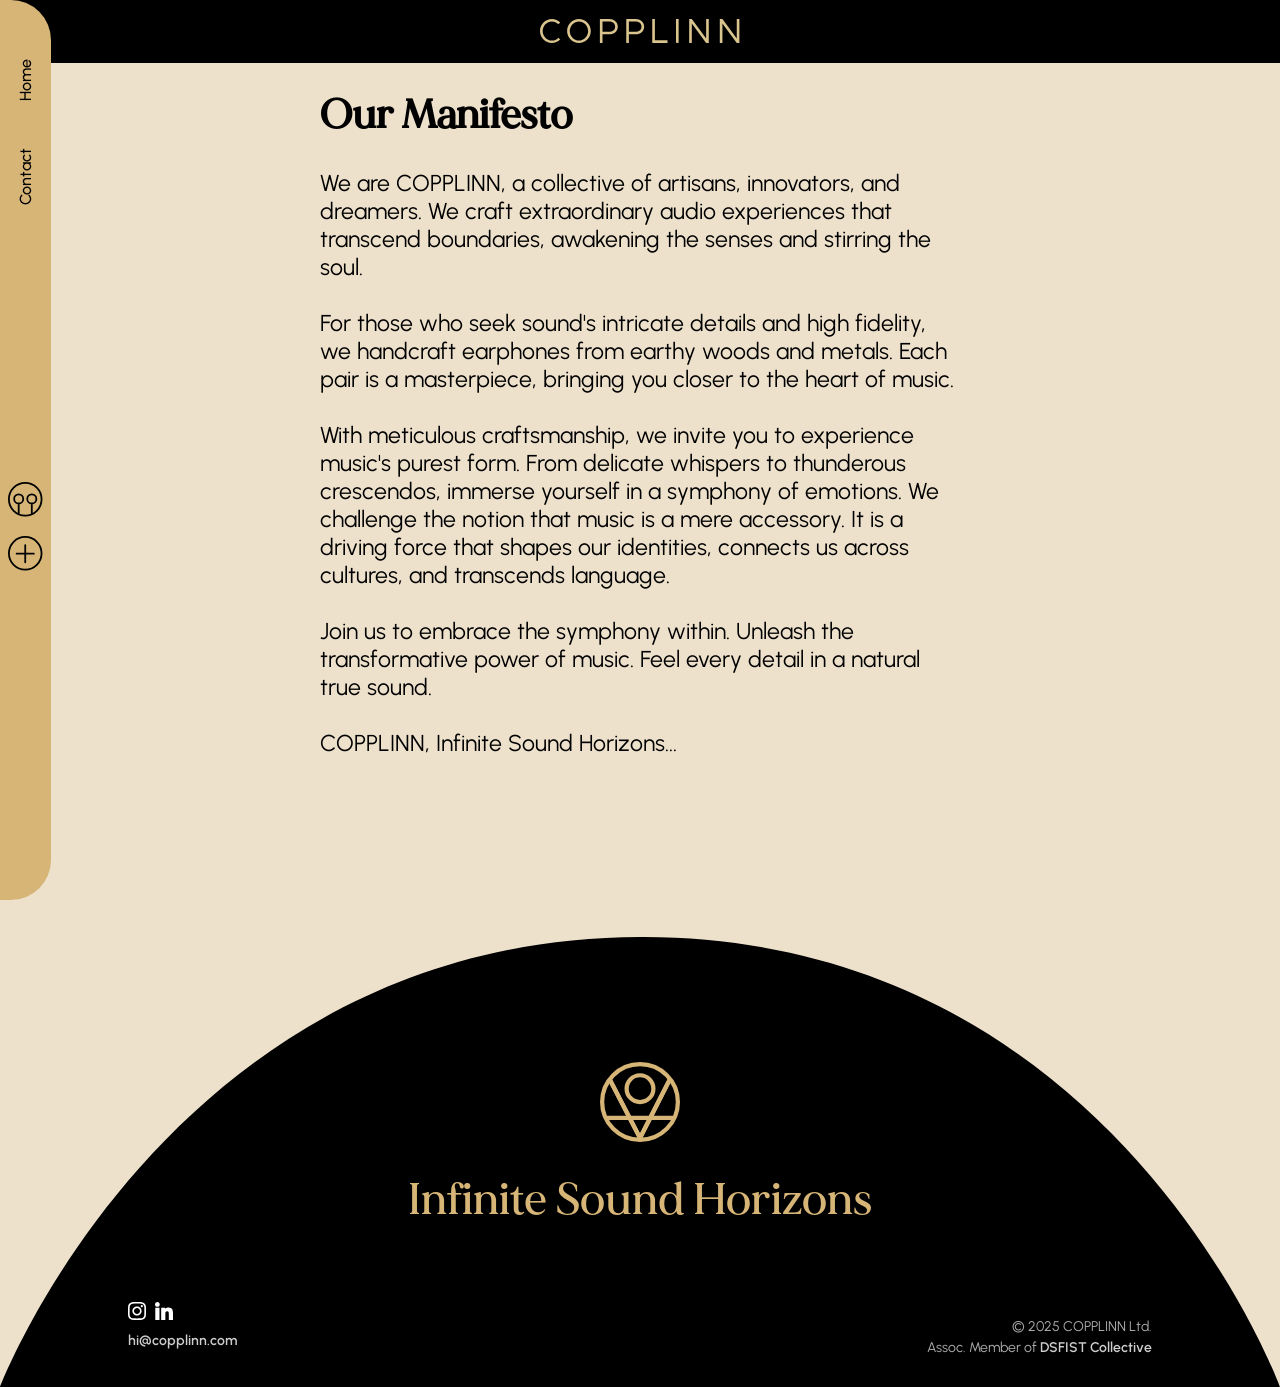
==== about.html @ 2f1139f0 "About Page Added" ====
<!DOCTYPE html>
<html lang="en">
<head>
    <meta charset="UTF-8">
    <meta http-equiv="X-UA-Compatible" content="IE=edge">
    <meta name="viewport" content="width=device-width, initial-scale=1.0">
    <meta name='copyright' content='COPPLINN'>
    <meta name='language' content='EN'>
    <meta name='robots' content='index,follow'>
    <meta name='reply-to' content='hi@copplinn.com'>
    <meta name='coverage' content='Worldwide'>
    <meta name='distribution' content='Global'>
    <!-- Primary Meta Tags -->
    <title>About | COPPLINN</title>
    <meta name="title" content="About | COPPLINN">
    <meta name="description" content="We redefine sound by blending artisanal craftsmanship with cutting-edge technology. From hand-picked materials to precision engineering, every piece tells a story of passion, emotion, and timeless design.">
    <link rel="stylesheet" href="style.css">    
    <link rel="shortcut icon" href="media/icon.ico" type="image/x-icon">
</head>
<body>
    <nav>
        <a href="index.html">
            <img src="media/copplinn.svg" alt="Copplinn Logo">
        </a>
    </nav>

    <button class="menu-button" onclick="toggleSidebar()">
        <svg id="menu-icon" width="46" height="23" viewBox="0 0 36 13" fill="none" xmlns="http://www.w3.org/2000/svg">
            <line x1="1.5" y1="1.5" x2="44.5" y2="1.5" stroke="white" stroke-width="3" stroke-linecap="round"/>
            <line x1="13.5" y1="11.5" x2="44.5" y2="11.5" stroke="white" stroke-width="3" stroke-linecap="round"/>
            <line x1="6.5" y1="21.5" x2="44.5" y2="21.5" stroke="white" stroke-width="3" stroke-linecap="round"/>
        </svg>            
        <svg id="close-icon" width="35" height="30" viewBox="0 0 35 30" fill="none" style="display: none;" xmlns="http://www.w3.org/2000/svg">
            <line x1="2.18489" y1="27.241" x2="31.2946" y2="2.81507" stroke="white" stroke-width="3" stroke-linecap="round"/>
            <line x1="1.5" y1="-1.5" x2="39.5" y2="-1.5" transform="matrix(0.766044 0.642788 0.642788 -0.766044 3 0)" stroke="white" stroke-width="3" stroke-linecap="round"/>
        </svg> 
    </button>
    <div class="sidebar" id="sidebar">
        <div>
        <a class="rotateLeft" href="index.html">Home</a>
        <br><br>
        <a class="rotateLeft" href="#footer">Contact</a>
        </div>
        <div>
            <a href="#alula">
                <svg width="35" height="35" viewBox="0 0 235 235" fill="none" xmlns="http://www.w3.org/2000/svg">
                    <circle cx="36.5402" cy="36.5402" r="30.5402" transform="matrix(1 0 0 -1 35.3223 150.302)" stroke="black" stroke-width="12"/>
                    <circle cx="36.5402" cy="36.5402" r="30.5402" transform="matrix(1 0 0 -1 123.262 150.302)" stroke="black" stroke-width="12"/>
                    <circle cx="115.711" cy="115.711" r="109.711" stroke="black" stroke-width="12"/>
                    <path d="M71.8623 149.328V215.1" stroke="black" stroke-width="12"/>
                    <path d="M159.802 149.328V215.1" stroke="black" stroke-width="12"/>
                    </svg>
            </a>
            
            <a href="#range">
                <svg width="35" height="35" viewBox="0 0 235 235" fill="none" xmlns="http://www.w3.org/2000/svg">
                    <circle cx="115.711" cy="116.29" r="109.711" stroke="black" stroke-width="12"/>
                    <path d="M115.71 60.9922L115.71 176.459" stroke="black" stroke-width="12" stroke-linecap="round"/>
                    <path d="M57.9771 118.726H173.444" stroke="black" stroke-width="12" stroke-linecap="round"/>
                </svg>                    
            </a>
        </div>
        <div>
            <!-- chatbot -->
        </div>
    </div>
    <div class="manifesto">
    <h1>Our Manifesto</h1>
    <p>
        We are COPPLINN, a collective of artisans, innovators, and dreamers. We craft extraordinary audio experiences that transcend boundaries, awakening the senses and stirring the soul.
        <br><br>
        For those who seek sound's intricate details and high fidelity, we handcraft earphones from earthy woods and metals. Each pair is a masterpiece, bringing you closer to the heart of music.
        <br><br>
        With meticulous craftsmanship, we invite you to experience music's purest form. From delicate whispers to thunderous crescendos, immerse yourself in a symphony of emotions. We challenge the notion that music is a mere accessory. It is a driving force that shapes our identities, connects us across cultures, and transcends language.
        <br><br>
        Join us to embrace the symphony within. Unleash the transformative power of music. Feel every detail in a natural true sound.
        <br><br>
        COPPLINN, Infinite Sound Horizons...
    </p>
    </div>

    <div class="footer-container" id="footer">
        <!-- Background SVG Shape -->
        <svg class="background-shape" width="1920" height="473" viewBox="0 0 1920 473" fill="none" xmlns="http://www.w3.org/2000/svg" preserveAspectRatio="none">
            <path d="M0 473C0 473 258.058 -1.00075 965.529 -0.00037418C1673 1 1920 473 1920 473H0Z" fill="black"/>
        </svg>
            
        <!-- Footer Content -->
        <div class="footer-content">
          <img class="logo" src="media/copplinnIcon.svg" alt="Copplinn Icon Logo">
          
          <h1 class="title">Infinite Sound Horizons</h1>
          
          <div class="bottom-row">
            <div class="social-icons">
              <a href="https://www.instagram.com/copplinn" target="_blank" rel="noopener noreferrer">
                <svg fill="#FFFF" width="18px" height="18px" viewBox="0 0 256 256" version="1.1" xmlns="http://www.w3.org/2000/svg" xmlns:xlink="http://www.w3.org/1999/xlink" preserveAspectRatio="xMidYMid">
                    <g>
                        <path d="M127.999746,23.06353 C162.177385,23.06353 166.225393,23.1936027 179.722476,23.8094161 C192.20235,24.3789926 198.979853,26.4642218 203.490736,28.2166477 C209.464938,30.5386501 
                        213.729395,33.3128586 218.208268,37.7917319 C222.687141,42.2706052 225.46135,46.5350617 227.782844,52.5092638 C229.535778,57.0201472 231.621007,63.7976504 232.190584,76.277016 C232.806397,
                        89.7746075 232.93647,93.8226147 232.93647,128.000254 C232.93647,162.177893 232.806397,166.225901 232.190584,179.722984 C231.621007,192.202858 229.535778,198.980361 227.782844,203.491244 
                        C225.46135,209.465446 222.687141,213.729903 218.208268,218.208776 C213.729395,222.687649 209.464938,225.461858 203.490736,227.783352 C198.979853,229.536286 192.20235,231.621516 179.722476,232.191092 C166.227425,232.806905 162.179418,232.936978 127.999746,232.936978 C93.8200742,232.936978 89.772067,232.806905 76.277016,232.191092 C63.7971424,231.621516 57.0196391,229.536286 52.5092638,227.783352 C46.5345536,225.461858 42.2700971,222.687649 37.7912238,218.208776 C33.3123505,213.729903 30.538142,209.465446 28.2166477,203.491244 C26.4637138,198.980361 24.3784845,192.202858 23.808908,179.723492 C23.1930946,166.225901 23.0630219,162.177893 23.0630219,128.000254 C23.0630219,93.8226147 23.1930946,89.7746075 23.808908,76.2775241 C24.3784845,63.7976504 26.4637138,57.0201472 28.2166477,52.5092638 C30.538142,46.5350617 33.3123505,42.2706052 37.7912238,37.7917319 C42.2700971,33.3128586 46.5345536,30.5386501 52.5092638,28.2166477 C57.0196391,26.4642218 63.7971424,24.3789926 76.2765079,23.8094161 C89.7740994,23.1936027 93.8221066,23.06353 127.999746,23.06353 M127.999746,0 C93.2367791,0 88.8783247,0.147348072 75.2257637,0.770274749 C61.601148,1.39218523 52.2968794,3.55566141 44.1546281,6.72008828 C35.7374966,9.99121548 28.5992446,14.3679613 21.4833489,21.483857 C14.3674532,28.5997527 9.99070739,35.7380046 6.71958019,44.1551362 C3.55515331,52.2973875 1.39167714,61.6016561 0.769766653,75.2262718 C0.146839975,88.8783247 0,93.2372872 0,128.000254 C0,162.763221 0.146839975,167.122183 0.769766653,180.774236 C1.39167714,194.398852 3.55515331,203.703121 6.71958019,211.845372 C9.99070739,220.261995 14.3674532,227.400755 21.4833489,234.516651 C28.5992446,241.632547 35.7374966,246.009293 44.1546281,249.28042 C52.2968794,252.444847 61.601148,254.608323 75.2257637,255.230233 C88.8783247,255.85316 93.2367791,256 127.999746,256 C162.762713,256 167.121675,255.85316 180.773728,255.230233 C194.398344,254.608323 203.702613,252.444847 211.844864,249.28042 C220.261995,246.009293 227.400247,241.632547 234.516143,234.516651 C241.632039,227.400755 246.008785,220.262503 249.279912,211.845372 C252.444339,203.703121 254.607815,194.398852 255.229725,180.774236 C255.852652,167.122183 256,162.763221 256,128.000254 C256,93.2372872 255.852652,88.8783247 255.229725,75.2262718 C254.607815,61.6016561 252.444339,52.2973875 249.279912,44.1551362 C246.008785,35.7380046 241.632039,28.5997527 234.516143,21.483857 C227.400247,14.3679613 220.261995,9.99121548 211.844864,6.72008828 C203.702613,3.55566141 194.398344,1.39218523 180.773728,0.770274749 C167.121675,0.147348072 162.762713,0 127.999746,0 Z M127.999746,62.2703115 C91.698262,62.2703115 62.2698034,91.69877 62.2698034,128.000254 C62.2698034,164.301738 91.698262,193.730197 127.999746,193.730197 C164.30123,193.730197 193.729689,164.301738 193.729689,128.000254 C193.729689,91.69877 164.30123,62.2703115 127.999746,62.2703115 Z M127.999746,170.667175 C104.435741,170.667175 85.3328252,151.564259 85.3328252,128.000254 C85.3328252,104.436249 104.435741,85.3333333 127.999746,85.3333333 C151.563751,85.3333333 170.666667,104.436249 170.666667,128.000254 C170.666667,151.564259 151.563751,170.667175 127.999746,170.667175 Z M211.686338,59.6734287 C211.686338,68.1566129 204.809755,75.0337031 196.326571,75.0337031 C187.843387,75.0337031 180.966297,68.1566129 180.966297,59.6734287 C180.966297,51.1902445 187.843387,44.3136624 196.326571,44.3136624 C204.809755,44.3136624 211.686338,51.1902445 211.686338,59.6734287 Z" fill="#FFFF">
                
                </path>
                    </g>
                </svg>
              </a>
              <a href="https://www.linkedin.com/company/copplinnsound" target="_blank" rel="noopener noreferrer">
                <svg fill="#FFFF" height="18px" width="18px" version="1.1" id="Layer_1" xmlns="http://www.w3.org/2000/svg" xmlns:xlink="http://www.w3.org/1999/xlink" 
	                viewBox="0 0 310 310" xml:space="preserve">
                    <g id="XMLID_801_">
                    	<path id="XMLID_802_" d="M72.16,99.73H9.927c-2.762,0-5,2.239-5,5v199.928c0,2.762,2.238,5,5,5H72.16c2.762,0,5-2.238,5-5V104.73
                    		C77.16,101.969,74.922,99.73,72.16,99.73z"/>
                    	<path id="XMLID_803_" d="M41.066,0.341C18.422,0.341,0,18.743,0,41.362C0,63.991,18.422,82.4,41.066,82.4
                    		c22.626,0,41.033-18.41,41.033-41.038C82.1,18.743,63.692,0.341,41.066,0.341z"/>
                    	<path id="XMLID_804_" d="M230.454,94.761c-24.995,0-43.472,10.745-54.679,22.954V104.73c0-2.761-2.238-5-5-5h-59.599
                    		c-2.762,0-5,2.239-5,5v199.928c0,2.762,2.238,5,5,5h62.097c2.762,0,5-2.238,5-5v-98.918c0-33.333,9.054-46.319,32.29-46.319
                    		c25.306,0,27.317,20.818,27.317,48.034v97.204c0,2.762,2.238,5,5,5H305c2.762,0,5-2.238,5-5V194.995
                    		C310,145.43,300.549,94.761,230.454,94.761z"/>
                    </g>
                </svg>
              </a>
              <br>
              <a href="mailto:hi@copplinn.com" class="email">hi@copplinn.com</a>
            </div>
            
            <div>
              <p class="copy">
              © 2025 COPPLINN Ltd.<br>
              Assoc. Member of <a href="https://dsfist.com" target="_blank" rel="noopener noreferrer">DSFIST Collective</a>
              </p>
            </div>
          </div>
        </div>
      </div>



</body>
</html>
---- style.css ----
/* Colors */
:root{
    --gold:rgba(219, 208, 173, 0.816);
    --scrollbarBG: #EDE1CC;
    --thumbBG: rgba(0, 0, 0, 0.816);
    --ylw: #D6B577;
    --light:#EDE1CC;
}
::selection{
    background-color: black;
    color: var(--gold);
}
/* ScrollBar_____________________________ */
  body, * {
    scrollbar-width:thin;
    scrollbar-color: var(--thumbBG) var(--scrollbarBG);
  }
  body::-webkit-scrollbar-track {background: var(--scrollbarBG);}
  body::-webkit-scrollbar-thumb {
    background-color: var(--thumbBG) ;
    border-radius: 6px;
  }
  
  

  /* _____________________________________ */

  html{
    box-sizing: border-box;
    scroll-behavior: smooth;
    overflow-x: hidden;
  }   
  *{  box-sizing: border-box;}
 
  body{
    background: var(--light);
    box-sizing: border-box;
    margin: 0;
    padding: 0;
    overflow-x: hidden;
    font-family: 'Montserrat', sans-serif;
    }
    @font-face {
    font-family: Headline;
    src: url(media/fonts/mmMedium.OTF);
    }
    @font-face {
        font-family: Body;
        src: url(media/fonts/u.TTF);
        }
    *{font-family: 'Body', sans-serif;}
    h1, h2{font-family: 'Headline', serif;}
    h1{font-size: 40px;}
    h2{font-size: 28px;}
    h4{font-size: 18px;}
    .sidebar {
    font-weight: 500;
    box-sizing: border-box;
    position: fixed;
    display: flex;
    flex-direction: column;
    justify-content: space-between;
    align-items: center;
    top: 0;
    bottom: 0;
    left: 0;
    border-top-right-radius: 40px;
    border-bottom-right-radius: 40px;
    height: 100vh;
    overflow: hidden;
    width: 4vw;
    background: var(--ylw);
    color: rgb(0, 0, 0);
    padding:50px 15px 50px 15px;
    transition: transform 0.3s ease;
    font-size: 16px;
    z-index: 99;
    text-align: center;
    }
    .sidebar a {
        display: block;
        color: rgb(0, 0, 0);
        text-decoration: none;
        margin: 15px 0;
        transition: 0.3s ease-in-out;
    }
    .rotateLeft{
        padding: 5px 15px;
        border-radius: 40px;
        transform: rotate(-90deg);
    }
    .sidebar a:hover {
        opacity: 0.6;
        font-weight: 500;
    }
    .rotateLeft:hover{
        background: black;
        color: #D6B577;
        opacity: 1 !important;
    }
    .menu-button {
        display: none;
        position: fixed;
        top: 10px;
        right: 10px;
        background: none;
        border: none;
        cursor: pointer;
        font-size: 20px;
        z-index: 99;
    }
    .menu-button svg {
        width: 30px;
        height: 30px;
        stroke: white;
    }
    
    nav{
        position: fixed;
        top:0;
        width: 100vw;
        height: 7vh;
        display: flex;
        flex-direction: row;
        justify-content: center;
        align-items: center;
        z-index: 98;
        background-color: black;
    }
    nav img{
        padding-top: 3px;
        width: 200px;
    }
    
    .hero{
        height: 99vh;
        display: flex;
        align-items: flex-end;
    }
    .hero video{
        width: 98vw;
        margin-left: 2vw;
    }
    
    .intro{
        display: flex;
        flex-direction: row;
        justify-content: space-between;
        align-items: center;
        height: 60vh;
        width: 100vw;
    }
    .intro svg{
        height: 50vh;
    }
    .expandLeft{margin-left: -6vw;}
    .expandRight{margin-right: -7vw;}
    .intro h2{
        width: 40vw;
        text-align: center;
        font-weight: 400;
    }
    
    .divider{width: 80vw;margin: auto; border:solid 1px black;margin-top: 5vh;}
    
    .wood{display: flex;flex-direction: column;justify-content: center;align-items: center;}
    .wood h1{text-align: center;margin-top: 10vh;}
    .subhead{text-align: center; width: 50vw;display: block;margin: auto;margin-top: -30px; font-weight: 400;}


    .woodFlexContainer div{text-align: center;padding: 10px 10px;}
    .woodFlexContainer div h4{margin: 20px 0 -5px 0;}
    .woodFlexContainer p{ font-size: 11px; text-align: center;}


    .woodFlexContainer {
        display: flex;
        flex-wrap: wrap;
        justify-content: center;
        align-items: center;
        align-content: center;
        width: 60vw;
        background-color: #000000;
        color: #EDE1CC;
        flex-direction: row;
        padding: 60px 10px;
        border-radius: 25px;
        margin-top: 3vh;
    }
    .woodFlexContainer div img{width: 130px;}
    .woodFlexContainer div {
        width: 22%;
        margin: 10px;
        display: flex;
        flex-direction: column;
        justify-content: center;
        align-items: center;
    }

    .ffc{
        display: flex;
        flex-direction: row;
        justify-content: space-between;
        width: 60vw;
        margin: auto;
        margin-top: 15vh;
        margin-bottom: 15vh;
    }
    .ffc .textSide{
        width: 40%;
        margin-right: 10%;
        display: flex;
        flex-direction: column;
        justify-content: center;
    }
    .ffc h4{margin-top: -20px;font-weight: 500;}
    .ffc img{
        height: 50vh;
    }


    .alula{
        background-color: #000000;
        color: #EDE1CC;
    }
    .alula .row{
        display: flex;
        flex-direction: row;
        width: 60vw;
        margin: auto; 
        padding-top: 10vh;
        padding-bottom: 10vh;
    }
    .alula h1{letter-spacing: 5px;}
    .product-gallery{
        width:55%;
        overflow: hidden;
    }
    .product-gallery .image-viewer{
        width:fill;
        margin-bottom: 20px;
        box-sizing:border-box;
        display:flex;
        justify-content:center;
        align-items:center;
    }
    .image-viewer img{
        border-radius: 16px;
        width:100%;
    }
    .image-thumb{
        display:flex;
        align-items: center;
        justify-content:space-between;
    }
    .image-thumb img{
        height:75px;
        border-radius:5px;
        opacity:0.6;
    }
    .alula .active{
        opacity:1!important;
        border:2px solid var(--ylw)!important;
    }
        

    .productDetails{
        width: 40%;
        margin-left: 5%;
        display: flex;
        flex-direction: column;
        justify-content: flex-start;
    }
    .productDetails h1{margin-bottom: -10px;margin-top: 0;}

    /* -- */
    #modalTrigger{
        display: block;
        background-color: var(--ylw);
        color: #000;
        font-weight: 600;
        width: 200px;
        font-size: 20px;
        padding: 10px 25px;
        border-radius: 30px;
        border: none;
        cursor: pointer;
        transition: 0.2s ease-in-out;
    }
    #modalTrigger:hover{
        background-color: #000;
        color: var(--ylw);
        border: solid 2px var(--ylw);
    }
    /* The Modal (background) */
    .modal {
      display: none; /* Hidden by default */
      position: fixed; /* Stay in place */
      z-index: 100; /* Sit on top */
      right: 0;
      top: 0;
      width: 100%; /* Full width */
      height: 100%; /* Full height */
      overflow: auto; /* Enable scroll if needed */
      background-color: rgb(0,0,0); /* Fallback color */
      background-color: rgba(0,0,0,0.9); /* Black w/ opacity */
      -webkit-animation-name: fadeIn; /* Fade in the background */
      -webkit-animation-duration: 0.4s;
      animation-name: fadeIn;
      animation-duration: 0.4s;
      color: black;
    }
    
    /* Modal Content */
    .modal-content {
      position: fixed;
      bottom: -6px;
      right: 10%;
      background-color: var(--ylw);
      width: 80%;
      height: 40vh;
      -webkit-animation-name: slideIn;
      -webkit-animation-duration: 0.4s;
      animation-name: slideIn;
      animation-duration: 0.4s;
      border-top-left-radius: 20px;
      border-top-right-radius: 20px;
    }
    
    /* The Close Button */
    .close {
      color: rgb(0, 0, 0);
      float: right;
      font-size: 28px;
      font-weight: bold;
      margin: 20px;
    }
    
    .close:hover,
    .close:focus {
      color: #000;
      text-decoration: none;
      cursor: pointer;
    }
    
    .modal-header {
      text-align: center;
      border-top-left-radius: 20px;
      border-top-right-radius: 20px;
      padding: 2px 16px;
    }
    
    .modal-body {
      padding: 2px 16px;
      display: flex;
      flex-direction: row;
      justify-content: center;
      align-items: center;
    }
    
    .modal-footer {
      padding: 2px 16px;
      background-color: #5cb85c;
      color: white;
    }
    
    /* Add Animation */
    @-webkit-keyframes slideIn {
      from {bottom: -300px; opacity: 0} 
      to {bottom: 0; opacity: 1}
    }
    
    @keyframes slideIn {
      from {bottom: -300px; opacity: 0}
      to {bottom: 0; opacity: 1}
    }
    
    @-webkit-keyframes fadeIn {
      from {opacity: 0} 
      to {opacity: 1}
    }
    
    @keyframes fadeIn {
      from {opacity: 0} 
      to {opacity: 1}
    }
    .distributor{
        cursor: pointer;
        color: rgb(0, 0, 0);
        display: flex;
        flex-direction: column;
        justify-content: center;
        align-items: center;
      }
      .distributor img{
        width: 80%;
      }
      .distributor h3{
        font-weight: 600;
        letter-spacing: 0.5px;
      }

/* --- */
    .imageGallery {
        display: grid;
        grid-template-columns: repeat(auto-fit, minmax(350px, 1fr));
        grid-auto-rows: 320px;
        gap: 0;
        width: 100%;
        margin: 0 auto;
        overflow: hidden;
    }
    
    .imageGallery figure {
        position: relative;
        margin: 0;
        padding: 0;
        height: 100%;
        width: 100%;
        overflow: hidden;
    }
    
    .imageGallery img {
        width: 100%;
        height: 100%;
        object-fit: cover;
        display: block;
        transition: transform 0.3s ease;
    }
    
    .imageGallery figure:hover img {
        transform: scale(1.1);
    }

    /* -- */
    .range h1{display: block; margin: auto; margin-top: 10vh; text-align: center;}
    .range h4{display: block; margin: auto;font-weight: 400;text-align: center;margin: 5px;}
    .range {margin-bottom: 10vh;}

    .menu-container {
        margin: auto;
        width: 60vw;
        padding: 20px;
    }

    .menu-item {
        position: relative;
        width: 100%;
        height: 70px;
        margin: 15px 0;
        border-radius: 35px;
        overflow: hidden;
        cursor: pointer;
        transition: all 0.3s ease-out;
    }

    
    .background-wrapper {
        position: absolute;
        top: 0;
        left: 0;
        width: 100%;
        height: 100%;
        transition: all 0.3s ease-out;
    }

    .background-wrapper::before {
        content: '';
        position: absolute;
        top: 0;
        left: 0;
        right: 0;
        bottom: 0;
        background: url('data:image/svg+xml,<svg viewBox="0 0 400 400" xmlns="http://www.w3.org/2000/svg"><filter id="noiseFilter"><feTurbulence type="fractalNoise" baseFrequency="0.04" numOctaves="3" stitchTiles="stitch"/></filter><rect width="100%" height="100%" filter="url(%23noiseFilter)"/></svg>');
        opacity: 0.9;
        mix-blend-mode: overlay;
        transition: all 0.3s ease-out;
    }

    .marble-effect {
        position: absolute;
        width: 100%;
        height: 100%;
        opacity: 0.9;
        transition: all 0.3s ease-out;
        background-size: cover;
        background-position: center;
    }

    /* Unique backgrounds for each item */
    .menu-item:nth-child(1) .marble-effect {
        background-image:radial-gradient(#000000c5, #0000005e), url('media/A1.png');
    }

    .menu-item:nth-child(2) .marble-effect {
        background-image:radial-gradient(#000000c5, #0000005e), url('media/A2.png');
    }

    .menu-item:nth-child(3) .marble-effect {
        background-image:radial-gradient(#000000c5, #0000005e), url('media/A3.png');
    }

    .menu-item:nth-child(4) .marble-effect {
        background-image:radial-gradient(#000000c5, #0000005e), url('media/A4.png');
    }

    .menu-item:nth-child(5) .marble-effect {
        background-image:radial-gradient(#000000c5, #0000005e), url('media/A5.png');
    }

    .menu-text {
        position: relative;
        z-index: 3;
        color: white;
        font-size: 24px;
        font-weight: 700;
        text-align: center;
        line-height: 70px;
        letter-spacing: 1px;
    }

    /* Hover animations - only affecting background */
    .menu-item:hover {
        width:auto;
    }

    .menu-item:hover .background-wrapper {
        filter: contrast(150%) grayscale(100%) brightness(120%);
    }

    .menu-item:hover .background-wrapper::before {
        opacity: 0.8;
        mix-blend-mode: hard-light;
    }

    /* Active state */
    .menu-item:active {
        transform: scale(0.98);
    }

    /* Staggered animation */
    .menu-item:nth-child(1) { transition-delay: 0s; }
    .menu-item:nth-child(2) { transition-delay: 0.05s; }
    .menu-item:nth-child(3) { transition-delay: 0.1s; }
    .menu-item:nth-child(4) { transition-delay: 0.15s; }
    .menu-item:nth-child(5) { transition-delay: 0.2s; }

    /* -- */

    .frameHolder{
        position: relative;
    }
    .interactive{
        z-index: 1;
        width: 100vw;
        height: 50vh;
    }
    .frameHolder h1{
        margin-top: 25px;
        right: 32px;
        position: absolute;
        z-index: 2;
        color: var(--ylw);
        mix-blend-mode: difference;
        text-align: right; 
        
    }

    /* -- Quotes -- */
    .quotes{
        margin-bottom: 10vh;
    }
    .quotes h1{
        text-align: center;
        margin-bottom: 0;
        margin-top: 10vh;
    }
    .slider-container {
        position: relative;
        width: 60vw;  /* Changed to 60vw */
        margin: auto;
        overflow: hidden;
        cursor: grab;  /* Added cursor for drag indication */
    }
    
    .slider-container:active {
        cursor: grabbing;  /* Changes cursor when dragging */
    }
    
    .slider-wrapper {
        display: flex;
        align-items: center;
        transition: transform 0.3s ease-out;
        gap: 20px;
        padding: 20px 0;
        user-select: none;  /* Prevents text selection while dragging */
    }
    
    .slider-wrapper.dragging {
        transition: none;  /* Removes transition during drag */
    }
    
    .testimonial {
        text-align: center;
        flex: 0 0 calc((100% - 40px) / 3);
        padding: 24px;
    }
    
    .testimonial-text {
        color: #333;
        font-size: 15px;
        line-height: 1.2;
        margin-bottom: 16px;
    }
    
    .testimonial-author {
        color: #666;
        font-style: italic;
        font-size: 14px;
    }
    
    .vision{
        display: flex;
        flex-direction: column;
        background-color: #000;
        padding-top: 10vh;
        padding-bottom: 10vh;
    }
    .vision h1{
        margin: auto;
        width: 40vw;
        letter-spacing: 2px;
        text-align: center;
        color: #D6B577;
        font-weight: 500;
    }
    .vision h4{font-weight: 500;margin-bottom: 20px;letter-spacing: 0px;color: #D6B577;text-align: center;}

    .seen h1{
        text-align: center;
        margin-bottom: 0;
        margin-top: 15vh;
    }
    .seenRow {
        display: flex;
        flex-wrap: wrap;
        justify-content: center;
        align-items: center;
        align-content: center;
        width: 60vw;
        margin: auto;
        overflow: auto;
        flex-direction: row;
    }
    
    .seenRow img {
        width: 12%;
        margin: 20px;
    }
    .seen{
        margin-bottom: 15vh;
    }


    .footer-text {
        font-size: 50px;
        font-weight: 100;
    }
    .footer-container {
        position: relative;
        width: 100%;
        height: 50vh;
      }
    
      .background-shape {
        position: absolute;
        bottom: 0;
        left: 0;
        width: 100%;
        height: 100%;
      }
    
      .footer-content {
        position: relative;
        width: 100%;
        height: 100%;
        display: flex;
        flex-direction: column;
        align-items: center;
        justify-content: center;
        z-index: 1;
      }
    
      .logo {
        width: 80px;
        height: 80px;
      }
    
      .title {
        color: #D6B577;
        font-size: 45px;
        margin-bottom: 2rem;
        font-weight: 400;
      }
    
      .bottom-row {
        display: flex;
        justify-content: space-between;
        width: 80%;
        color: rgb(172, 172, 172);
        opacity: 1;
        font-size: 14px;
        position: absolute;
        bottom: 15px;
        font-family: serif;
      }
    
      .social-icons {
        text-align: left;
        line-height: 1.8;
      }
      .social-icons a{
        margin-right: 6px;
      }
    
      .email {
        color: rgb(205, 205, 205);
        font-weight: 600;
    }
    .bottom-row a{
        font-weight: 600;
        color: rgb(205, 205, 205) !important;
        opacity: 1;
        text-decoration: none;
    }
      .copy {
        text-align: right;
        line-height: 1.5;
    }
    .manifesto{
        width: 50vw;
        margin: auto;
        margin-top: 10vh;
        margin-bottom: 20vh;
    }
    .manifesto p{
        font-size: 23px;
    }




















    /* Responsive Design */
    @media (max-width: 1200px) {
        .slider-container {
            width: 80vw;  /* Wider on smaller screens */
        }
    }
    
    @media (max-width: 768px) {
        .testimonial {
            flex: 0 0 calc((100% - 20px) / 2);
        }
        .slider-container {
            width: 90vw;
        }
    }
    
    @media (max-width: 480px) {
        .testimonial {
            flex: 0 0 100%;
        }
        .slider-container {
            width: 95vw;
        }
    }
    
    /* Responsive Design */
    @media (max-width: 768px) {
        .testimonial {
            flex: 0 0 calc((100% - 20px) / 2);  /* Show 2 items on medium screens */
        }
    }
    
    @media (max-width: 480px) {
        .testimonial {
            flex: 0 0 100%;  /* Show 1 item on small screens */
        }
    }


@media (max-width: 768px) {
    .sidebar {
        transform: translateX(-100%);
        width: 80%;
    }
    .menu-button {
        display: block;
    }
    .sidebar.open {
        transform: translateX(0);
    }
    .gallery {
        padding-top: 400px; 
    } 
    .imageGallery {
        grid-template-columns: repeat(auto-fit, minmax(150px, 1fr));
        grid-auto-rows: 160px;
        height: auto;
    }    

        .menu-button {
            z-index: 120;
        }    
        .sidebar svg {
            transform: scale(1.8);
            display: block;
            color: rgb(0, 0, 0);
            text-decoration: none;
            margin: 50px 0;
            transition: 0.3s ease-in-out;
        }
        .rotateLeft{
            font-size: 40px;
            padding: 5px 15px;
            border-radius: 40px;
            transform: rotate(0deg);
        }
        #close-icon{
            float: left;
            left: 0;
            margin-top: 7px;
        }
        .hero{
            height: 70vh;
            width: 100vw;
            display: flex;
            justify-content: flex-start;
            align-items: flex-start;
            overflow: hidden;
        }
        .hero video {
            margin-top: -10vh;
            width: 100vw;
            margin-left: 0vw;
            background-color: #000;
        }
        .intro{flex-direction: column;height: auto;}
        .intro svg {
            height: 50vh;
        }
        .expandLeft{display: none;}
        .expandRight{display: none;}
        .intro h2{width: 85vw;margin-top: 0vh;}
        h2{font-size: 23px;}
        h4{font-size: 16px;}
        .subhead{width: 85vw;}
        .woodFlexContainer{
            width: 90vw;
            padding: 0px 0px;
        }
        .woodFlexContainer div {
            width: 45%;
            margin:5px;

        }
        .ffc {
            display: flex;
            flex-direction: column-reverse;
            justify-content: center;
            align-items: center;
            width: 90vw;
            margin: auto;
            margin-top: 5vh;
            margin-bottom: 5vh;
        }
        .ffc img {height: 85vw;}
        .ffc .textSide {
            width: 90vw;
            margin-right: auto;
            display: flex;
            flex-direction: column;
            justify-content: center;
            text-align: center;
        }
        .alula .row {
            flex-direction: column;
            width: 90vw;
            margin: auto;
            padding-top: 3vh;
            padding-bottom: 3vh;
        }
        .product-gallery {
            width: 90vw;
        }
        .image-thumb img {
            height: 55px;
            border-radius: 5px;
        }
        .productDetails {
            width: 90vw;
            margin-left: auto;
            flex-direction: column;
            justify-content: flex-start;
            align-items: flex-start;
            margin-top: 3vh;
            margin-bottom: 3vh;
            text-align: left;
        }
        .modal-content {
            display: flex;
            flex-direction: column;
            bottom: -3px;
            right: 5vw;
            width: 90vw;
            height: 60vh;
        }
        .modal-header h2{
            margin-left: 70px;
            text-align: center;
        }
        .modal-body {
            padding: 2px 16px;
            display: flex;
            flex-direction: column;
            justify-content: center;
            align-items: center;
            margin: auto;
            margin-top: 0vh;
        }
        .distributor img {
            width: 60%;
        }
        .range {margin-bottom: 5vh;}
        .range h1{margin: auto; margin-top: 5vh; width: 75vw;}
        .range h4{margin: auto;width: 90vw;}
        .menu-container {
            margin: auto;
            width: 90vw;
            padding: 00px;
        }
        .frameHolder iframe{height: 85vh;}
        .frameHolder{display: flex;justify-content: flex-start; text-align: center;}
        .frameHolder h1 {
            margin-top: 25px;
            right: 100px;
            position: absolute;
            z-index: 2;
            color: var(--ylw);
            mix-blend-mode: difference;
            text-align: center;
        }
        .seen {margin-bottom: 10vh;}
        .seenRow {width: 95vw;}
        .seenRow img {
            width: 30%;
            margin: 15px;
        }
        .background-shape {
            position: absolute;
            bottom: 0;
            left: -30%;
            width: 160%;
            height: 100%;
        }
        .footer-container {
            height: 45vh;
        }
        .logo {width: 80px;margin-top: 6vh;}
        .footer-content {
            justify-content: flex-start;
        }
        .title {
            color: #D6B577;
            font-size: 30px;
            margin-bottom: 1rem;
            font-weight: 400;
        }
        .bottom-row {
            flex-direction: column;
            justify-content: center;
            align-items: center;
            text-align: center;
            width: 100%;
            bottom: 15px;
            font-size: 16px;
        }
        .social-icons{text-align: center;}
        .copy{text-align: center;margin-top: 3px;}
        .quotes {margin-bottom: 5vh;}
        .vision h1 {
            margin: auto;
            width: 85vw;
            letter-spacing: 2px;
            font-weight: 500;
            font-size: 32px;
        }
        .manifesto{
            width: 80vw;
            margin: auto;
            margin-top: 10vh;
            margin-bottom: 20vh;
        }
        .manifesto p{
            font-size: 20px;
        }








    }
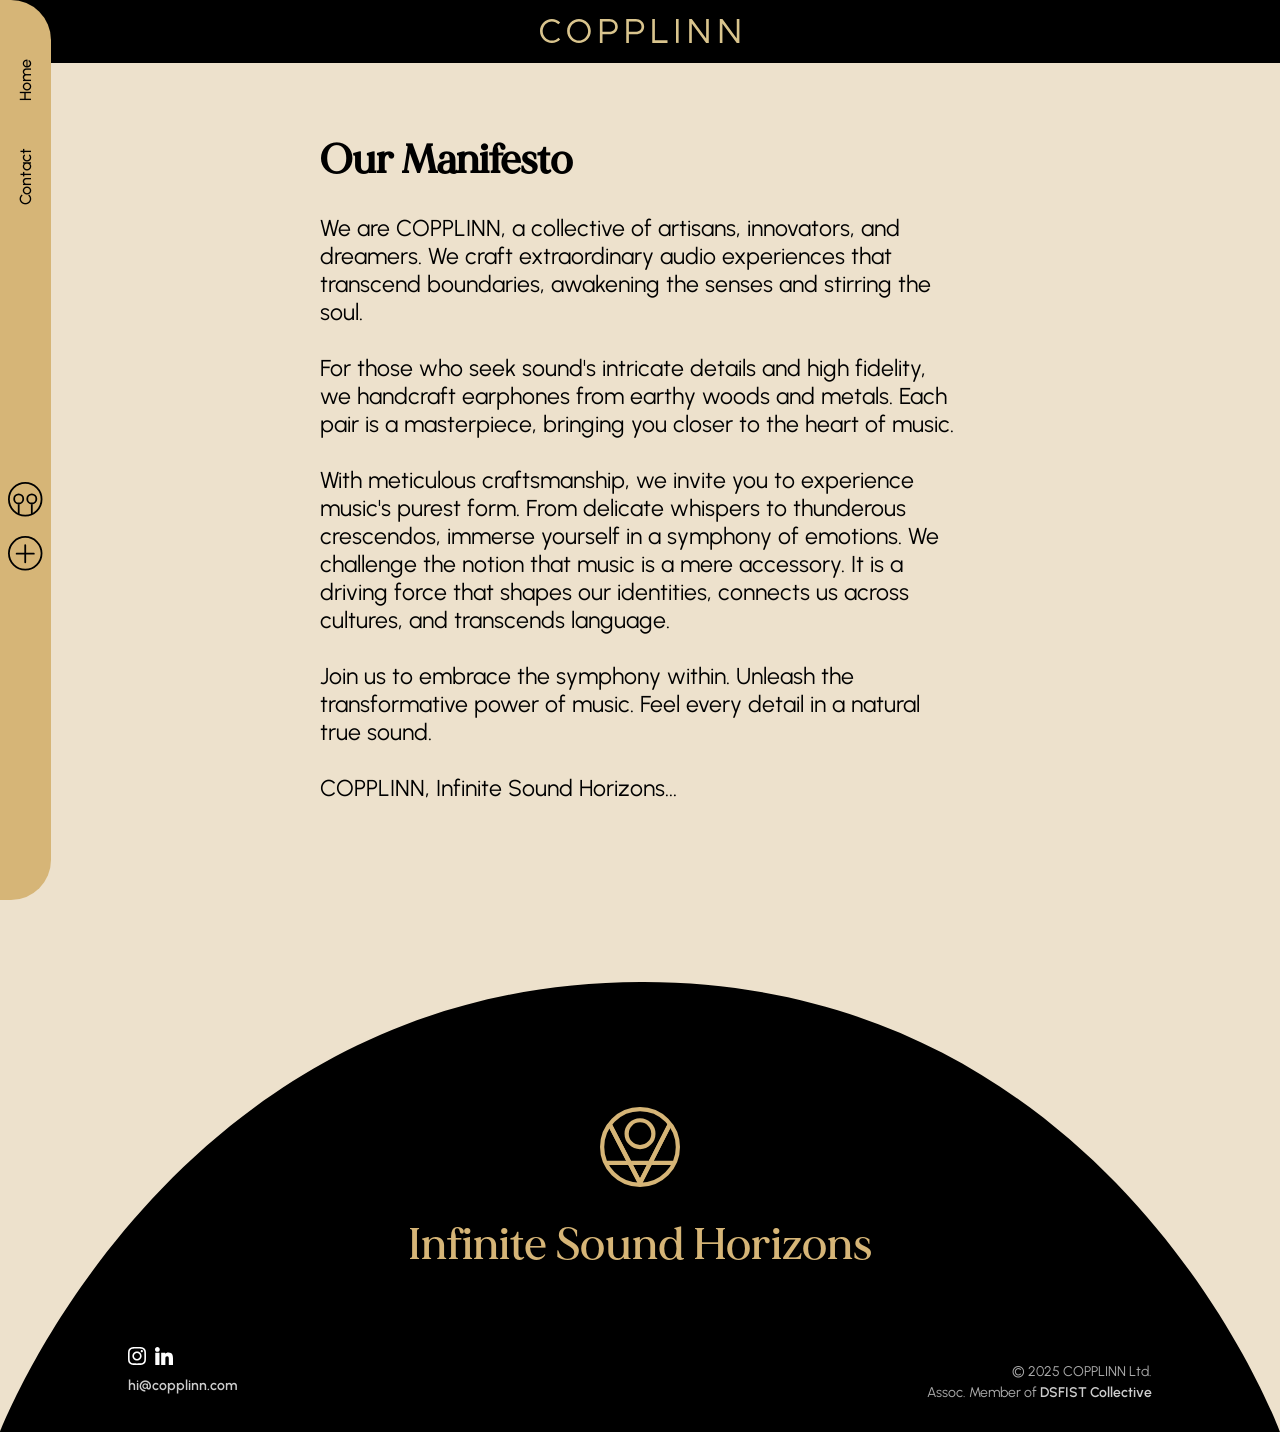
==== commit afd65e98: "Update about.html" ====
--- a/about.html
+++ b/about.html
@@ -42,7 +42,7 @@
         <a class="rotateLeft" href="#footer">Contact</a>
         </div>
         <div>
-            <a href="#alula">
+            <a href="index.html#alula">
                 <svg width="35" height="35" viewBox="0 0 235 235" fill="none" xmlns="http://www.w3.org/2000/svg">
                     <circle cx="36.5402" cy="36.5402" r="30.5402" transform="matrix(1 0 0 -1 35.3223 150.302)" stroke="black" stroke-width="12"/>
                     <circle cx="36.5402" cy="36.5402" r="30.5402" transform="matrix(1 0 0 -1 123.262 150.302)" stroke="black" stroke-width="12"/>
@@ -52,7 +52,7 @@
                     </svg>
             </a>
             
-            <a href="#range">
+            <a href="index.html#range">
                 <svg width="35" height="35" viewBox="0 0 235 235" fill="none" xmlns="http://www.w3.org/2000/svg">
                     <circle cx="115.711" cy="116.29" r="109.711" stroke="black" stroke-width="12"/>
                     <path d="M115.71 60.9922L115.71 176.459" stroke="black" stroke-width="12" stroke-linecap="round"/>
@@ -137,4 +137,4 @@
 
 
 </body>
-</html>+</html>
--- a/style.css
+++ b/style.css
@@ -740,7 +740,7 @@
     .manifesto{
         width: 50vw;
         margin: auto;
-        margin-top: 10vh;
+        margin-top: 15vh;
         margin-bottom: 20vh;
     }
     .manifesto p{
